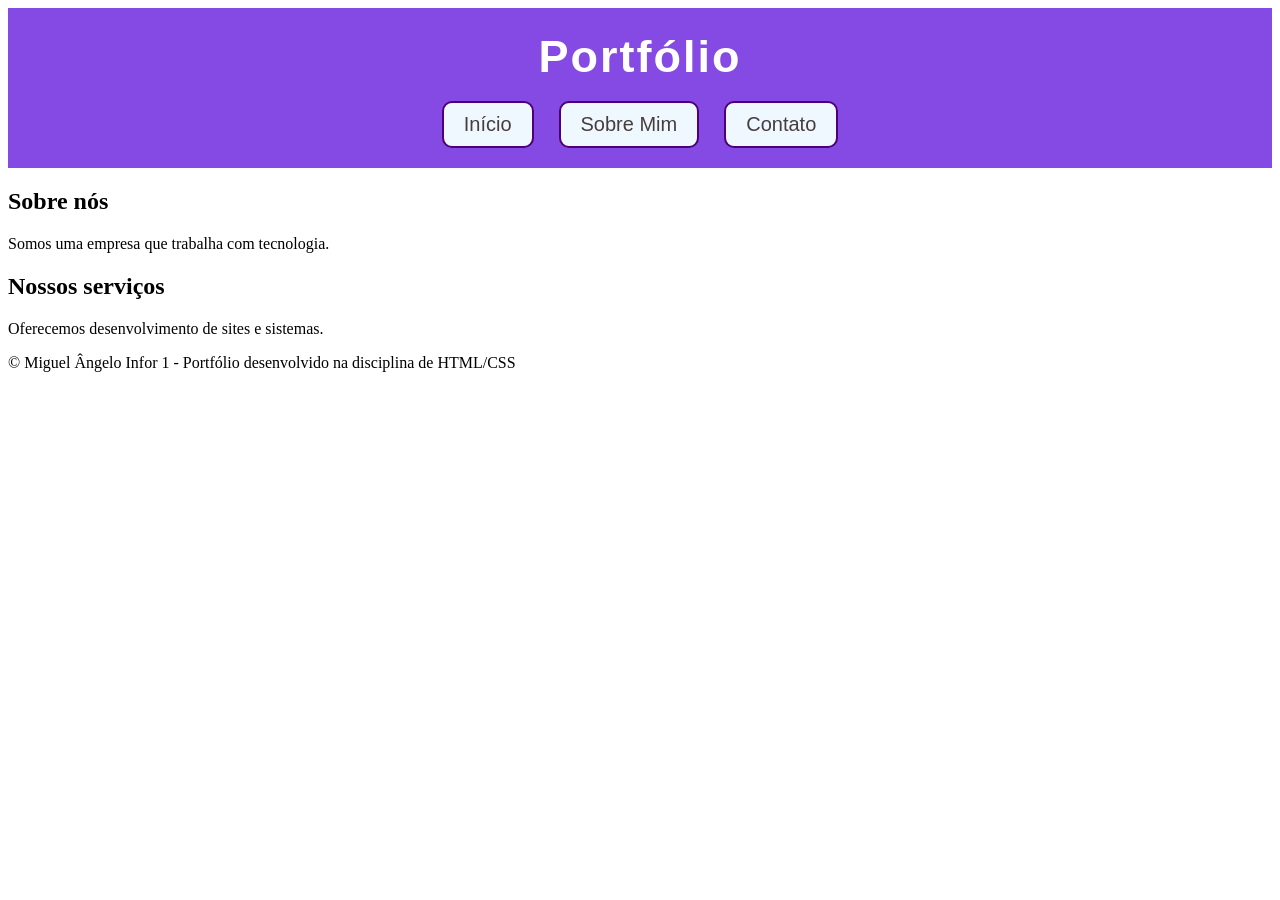
==== contato.html @ a35b8434 "Primeiro Push do Projeto" ====
<!DOCTYPE html>
<html lang="pt-br">
<head>
    <meta charset="UTF-8">
    <meta name="viewport" content="width=device-width, initial-scale=1.0">
    <title>Contato</title>
    <link rel="stylesheet" href="css/style.css">
</head>
<body>
    <header>
        <h1>Portfólio</h1>

        <nav>
            <a href="index.html">Início</a>
            <a href="sobre.html">Sobre Mim</a>
            <a href="contato.html">Contato</a>
        </nav>
    </header>

    <main>

        <section>
            <h2>Sobre nós</h2>
            <p>Somos uma empresa que trabalha com tecnologia.</p>
        </section>

        <section>
            <h2>Nossos serviços</h2>
            <p>Oferecemos desenvolvimento de sites e sistemas.</p>
        </section>

    </main>

    <footer>
        <p>&copy; Miguel Ângelo Infor 1 - Portfólio desenvolvido na disciplina de HTML/CSS</p>
    </footer>
</body>
</html>
---- css/style.css ----
header {
    background-color: rgb(133, 74, 228);
    height: 120px;
    display: flex;
    flex-direction: column;
    align-items: center;
    justify-content: center;
    gap: 15px;
    padding: 20px;
}

h1 {
    margin: auto;
    font-size: 45px;
    font-family: 'Poppins', sans-serif;
    font-weight: 700;
    color: white;
    letter-spacing: 2px;
}

nav {
    display: flex;
    align-items: center;
    justify-content: center;
    gap: 25px;
    font-size: 20px;
}

nav a {
    color: rgb(70, 61, 61);
    text-decoration: none;
    font-family: 'Poppins', sans-serif;
    background-color: aliceblue;
    border: 2px solid rgb(77, 0, 122);
    border-radius: 10px;
    padding: 10px 20px;
}   
nav a:hover {
    background-color: rgb(77, 0, 122);
    color: white;
}
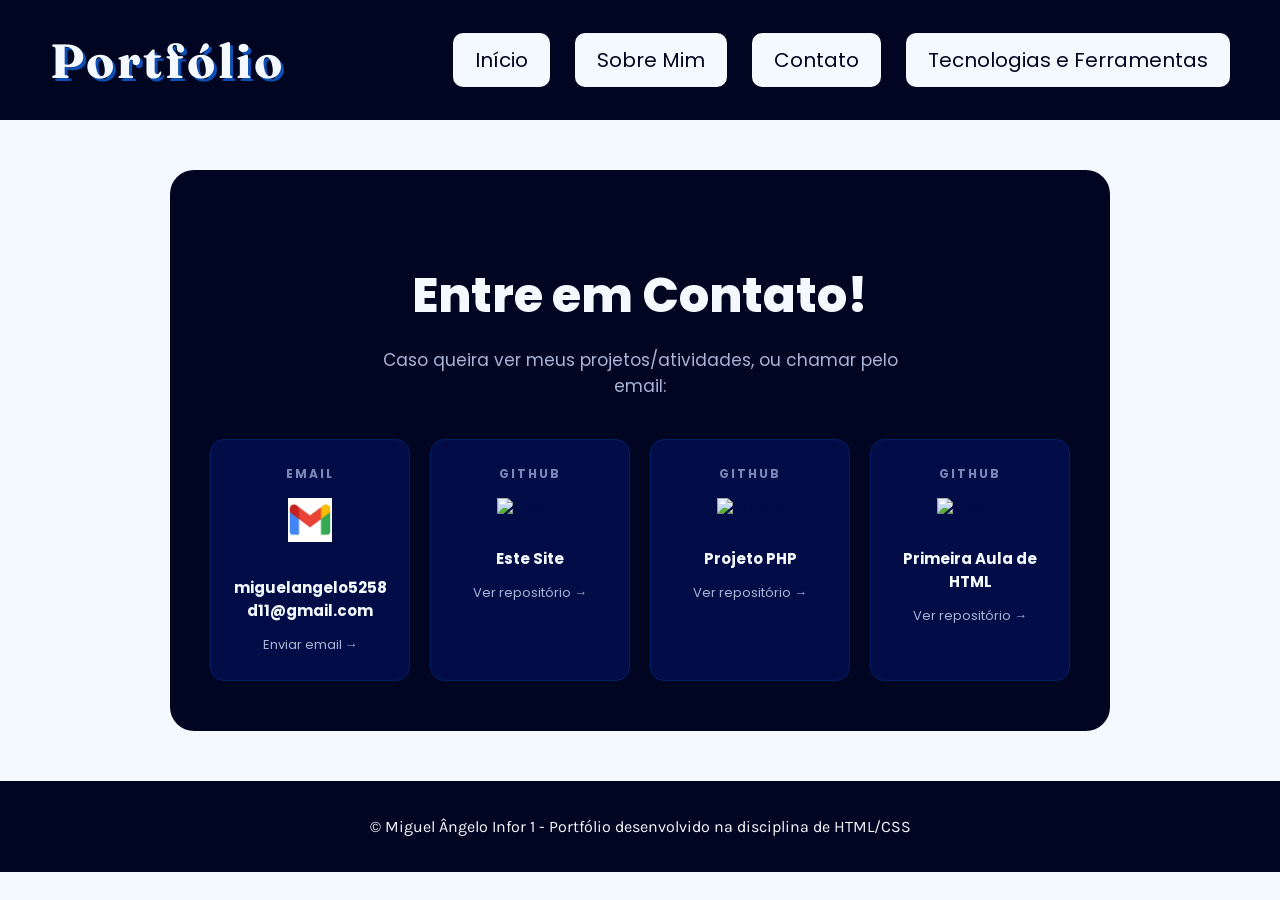
==== commit 7be0346d: "Mudança Geral" ====
--- a/contato.html
+++ b/contato.html
@@ -7,32 +7,59 @@
     <link rel="stylesheet" href="css/style.css">
 </head>
 <body>
+
     <header>
         <h1>Portfólio</h1>
-
         <nav>
             <a href="index.html">Início</a>
             <a href="sobre.html">Sobre Mim</a>
             <a href="contato.html">Contato</a>
+            <a href="seção.html">Tecnologias e Ferramentas</a>
         </nav>
     </header>
 
     <main>
+        <section class="secao-contato">
+            <h2 class="contato-titulo">Entre em Contato!</h2>
+            <p class="contato-sub">Caso queira ver meus projetos/atividades, ou chamar pelo email:</p>
 
-        <section>
-            <h2>Sobre nós</h2>
-            <p>Somos uma empresa que trabalha com tecnologia.</p>
+            <div class="contato-cards">
+
+                <div class="contato-card">
+                    <span class="contato-rotulo">Email</span>
+                    <img src="img/b50d6e8e139df31c52b5240b8be0fdfb.jpg" alt="Email" class="contato-icone">
+                    <p class="contato-valor">miguelangelo5258d11@gmail.com</p>
+                    <a href="https://mail.google.com/mail/?view=cm&fs=1&to=miguelangelo5258d11@gmail.com">Enviar email &rarr;</a>
+                </div>
+
+                <div class="contato-card">
+                    <span class="contato-rotulo">GitHub</span>
+                    <img src="img/b37b05a713d8eebcbb475119e587859b.jpg" alt="GitHub" class="contato-icone">
+                    <p class="contato-valor">Este Site</p>
+                    <a href="https://github.com/mggs525/Trabalho-HTML-CSS">Ver repositório &rarr;</a>
+                </div>
+
+                <div class="contato-card">
+                    <span class="contato-rotulo">GitHub</span>
+                    <img src="img/b37b05a713d8eebcbb475119e587859b.jpg" alt="GitHub" class="contato-icone">
+                    <p class="contato-valor">Projeto PHP</p>
+                    <a href="https://github.com/mggs525/php-Miguel-.-e-Hillary">Ver repositório &rarr;</a>
+                </div>
+
+                <div class="contato-card">
+                    <span class="contato-rotulo">GitHub</span>
+                    <img src="img/b37b05a713d8eebcbb475119e587859b.jpg" alt="GitHub" class="contato-icone">
+                    <p class="contato-valor">Primeira Aula de HTML</p>
+                    <a href="https://github.com/mggs525/HTML-Miguel-e-Hillary">Ver repositório &rarr;</a>
+                </div>
+
+            </div>
         </section>
-
-        <section>
-            <h2>Nossos serviços</h2>
-            <p>Oferecemos desenvolvimento de sites e sistemas.</p>
-        </section>
-
     </main>
 
     <footer>
         <p>&copy; Miguel Ângelo Infor 1 - Portfólio desenvolvido na disciplina de HTML/CSS</p>
     </footer>
+
 </body>
-</html>+</html>
--- a/css/style.css
+++ b/css/style.css
@@ -1,21 +1,43 @@
+@import url('https://fonts.googleapis.com/css2?family=Fraunces:ital,wght@0,700;1,400&family=Playfair+Display:wght@700&family=Poppins:wght@400;600;700&family=Karla:wght@400;500&display=swap');
+
+:root {
+    --azul-claro: #2078CF;
+    --azul-royal: #0E4EB2;
+    --azul-profundo: #011F65;
+    --azul-marinho: #020C47;
+    --azul-noite: #000521;
+    --branco: #F4F8FF;
+}
+
+* {
+    box-sizing: border-box;
+}
+
+body {
+    margin: auto;
+    background-color: var(--branco);
+    font-family: 'Karla', sans-serif;
+    color: var(--azul-marinho);
+}
+
 header {
-    background-color: rgb(133, 74, 228);
-    height: 120px;
-    display: flex;
-    flex-direction: column;
+    min-height: 120px;
+    display: flex;
     align-items: center;
-    justify-content: center;
-    gap: 15px;
-    padding: 20px;
+    justify-content: space-between;
+    padding: 20px 50px;
+    gap: 10px;
+    background-color: var(--azul-noite);
 }
 
 h1 {
-    margin: auto;
-    font-size: 45px;
-    font-family: 'Poppins', sans-serif;
-    font-weight: 700;
-    color: white;
-    letter-spacing: 2px;
+    margin: 0;
+    font-size: 48px;
+    font-family: 'Fraunces', serif;
+    font-weight: 700;
+    color: var(--branco);
+    letter-spacing: 3px;
+    text-shadow: 3px 3px 0px var(--azul-royal);
 }
 
 nav {
@@ -27,15 +49,300 @@
 }
 
 nav a {
-    color: rgb(70, 61, 61);
+    color: var(--azul-noite);
     text-decoration: none;
     font-family: 'Poppins', sans-serif;
-    background-color: aliceblue;
-    border: 2px solid rgb(77, 0, 122);
+    background-color: var(--branco);
+    border: 2px solid var(--branco);
     border-radius: 10px;
     padding: 10px 20px;
-}   
+    transition: 0.2s;
+}
+
 nav a:hover {
-    background-color: rgb(77, 0, 122);
-    color: white;
-}
+    background-color: var(--azul-claro);
+    color: var(--branco);
+    border-color: var(--azul-claro);
+}
+
+main {
+    max-width: 1000px;
+    margin: 50px auto;
+    padding: 0 30px;
+    display: flex;
+    flex-direction: column;
+    gap: 40px;
+}
+
+h2 {
+    font-family: 'Playfair Display', serif;
+    font-size: 30px;
+    font-weight: 700;
+    color: var(--azul-profundo);
+    text-align: center;
+}
+
+h3 {
+    font-family: 'Poppins', sans-serif;
+    color: var(--azul-royal);
+    margin-top: 15px;
+}
+
+ul {
+    padding-left: 25px;
+}
+
+ul li {
+    margin-bottom: 6px;
+}
+
+.ps {
+    font-family: 'Poppins', sans-serif;
+    font-size: 20px;
+    line-height: 1.6;
+    color: var(--azul-marinho);
+}
+
+.secao-tecnologias {
+    background-color: var(--azul-noite);
+    border-radius: 24px;
+    padding: 40px;
+}
+
+.titulo-tec {
+    text-align: left;
+    color: var(--branco);
+    font-family: 'Poppins', sans-serif;
+    font-size: 22px;
+    font-weight: 700;
+    margin-bottom: 20px;
+}
+
+.grade-cards {
+    display: flex;
+    flex-wrap: wrap;
+    gap: 18px;
+    margin-bottom: 35px;
+}
+
+.card {
+    flex: 1 1 150px;
+    max-width: 180px;
+    background-color: var(--azul-marinho);
+    border: 1px solid var(--azul-profundo);
+    border-radius: 14px;
+    padding: 20px;
+    text-align: center;
+    transition: 0.2s;
+}
+
+.card:hover {
+    border-color: var(--azul-claro);
+    transform: translateY(-3px);
+}
+
+.card p {
+    font-family: 'Poppins', sans-serif;
+    font-weight: 600;
+    font-size: 15px;
+    color: var(--branco);
+    margin: 0 0 15px;
+}
+
+.card-icone {
+    width: 48px;
+    height: 48px;
+    object-fit: contain;
+    margin: 0 auto;
+}
+
+.hero-perfil {
+    display: flex;
+    align-items: center;
+    gap: 50px;
+    flex-wrap: wrap;
+}
+
+.Avatar {
+    flex: 0 0 auto;
+}
+
+.Avatar img {
+    width: 260px;
+    height: 260px;
+    object-fit: cover;
+    border-radius: 50%;
+    border: 6px solid var(--azul-royal);
+    box-shadow: 0 10px 25px rgba(2, 12, 71, 0.25);
+}
+
+.hero-texto {
+    flex: 1 1 400px;
+}
+
+.pequeno-titulo {
+    color: var(--azul-claro);
+    font-weight: bold;
+    text-transform: uppercase;
+    letter-spacing: 2px;
+    margin-bottom: 8px;
+    font-family: 'Poppins', sans-serif;
+}
+
+.hero-texto h2 {
+    text-align: left;
+    font-size: clamp(2.2rem, 5vw, 3.5rem);
+    line-height: 1.1;
+    margin-bottom: 20px;
+    color: var(--azul-noite);
+}
+
+.botoes-hero {
+    display: flex;
+    flex-wrap: wrap;
+    gap: 15px;
+    margin-top: 25px;
+}
+
+.botao-pill {
+    display: inline-block;
+    background-color: var(--azul-noite);
+    color: var(--branco);
+    padding: 14px 28px;
+    border-radius: 30px;
+    font-weight: bold;
+    font-family: 'Poppins', sans-serif;
+    text-decoration: none;
+    transition: 0.2s;
+}
+
+.botao-pill:hover {
+    background-color: var(--azul-claro);
+    transform: translateY(-2px);
+}
+
+.secao-contato {
+    background-color: var(--azul-noite);
+    border-radius: 24px;
+    padding: 50px 40px;
+    text-align: center;
+}
+
+.contato-titulo {
+    color: var(--branco);
+    font-family: 'Poppins', sans-serif;
+    font-size: clamp(2rem, 5vw, 3rem);
+    font-weight: 800;
+    margin-bottom: 15px;
+}
+
+.contato-sub {
+    color: #a9b4d6;
+    font-family: 'Poppins', sans-serif;
+    font-size: 17px;
+    max-width: 550px;
+    margin: 0 auto 40px;
+}
+
+.contato-cards {
+    display: flex;
+    flex-wrap: wrap;
+    justify-content: center;
+    gap: 20px;
+}
+
+.contato-card {
+    flex: 1 1 200px;
+    max-width: 230px;
+    background-color: var(--azul-marinho);
+    border: 1px solid var(--azul-profundo);
+    border-radius: 14px;
+    padding: 25px 20px;
+    text-align: center;
+    transition: 0.2s;
+}
+
+.contato-card:hover {
+    border-color: var(--azul-claro);
+    transform: translateY(-3px);
+}
+
+.contato-rotulo {
+    display: block;
+    font-family: 'Poppins', sans-serif;
+    font-size: 12px;
+    font-weight: 700;
+    letter-spacing: 2px;
+    text-transform: uppercase;
+    color: #7c88b8;
+    margin-bottom: 15px;
+}
+
+.contato-icone {
+    width: 44px;
+    height: 44px;
+    object-fit: contain;
+    margin: 0 auto 15px;
+}
+
+.contato-valor {
+    font-family: 'Poppins', sans-serif;
+    font-weight: 700;
+    color: var(--branco);
+    font-size: 15px;
+    margin-bottom: 12px;
+    word-break: break-word;
+}
+
+.contato-card a {
+    font-family: 'Poppins', sans-serif;
+    font-size: 13px;
+    color: #a9b4d6;
+    text-decoration: none;
+}
+
+.contato-card a:hover {
+    color: var(--azul-claro);
+}
+
+.album-amigos {
+    display: grid;
+    grid-template-columns: repeat(4, 1fr);
+    gap: 12px;
+}
+
+.album-amigos img {
+    width: 100%;
+    height: 180px;
+}
+footer {
+    display: flex;
+    align-items: center;
+    justify-content: center;
+    background-color: var(--azul-noite);
+    color: var(--branco);
+    padding: 20px;
+    margin-top: 40px;
+    text-align: center;
+}
+
+@media (max-width: 700px) {
+    header {
+        flex-direction: column;
+        text-align: center;
+    }
+
+    .hero-perfil {
+        justify-content: center;
+        text-align: center;
+    }
+
+    .hero-texto h2,
+    .pequeno-titulo {
+        text-align: center;
+    }
+
+    .botoes-hero {
+        justify-content: center;
+    }
+}
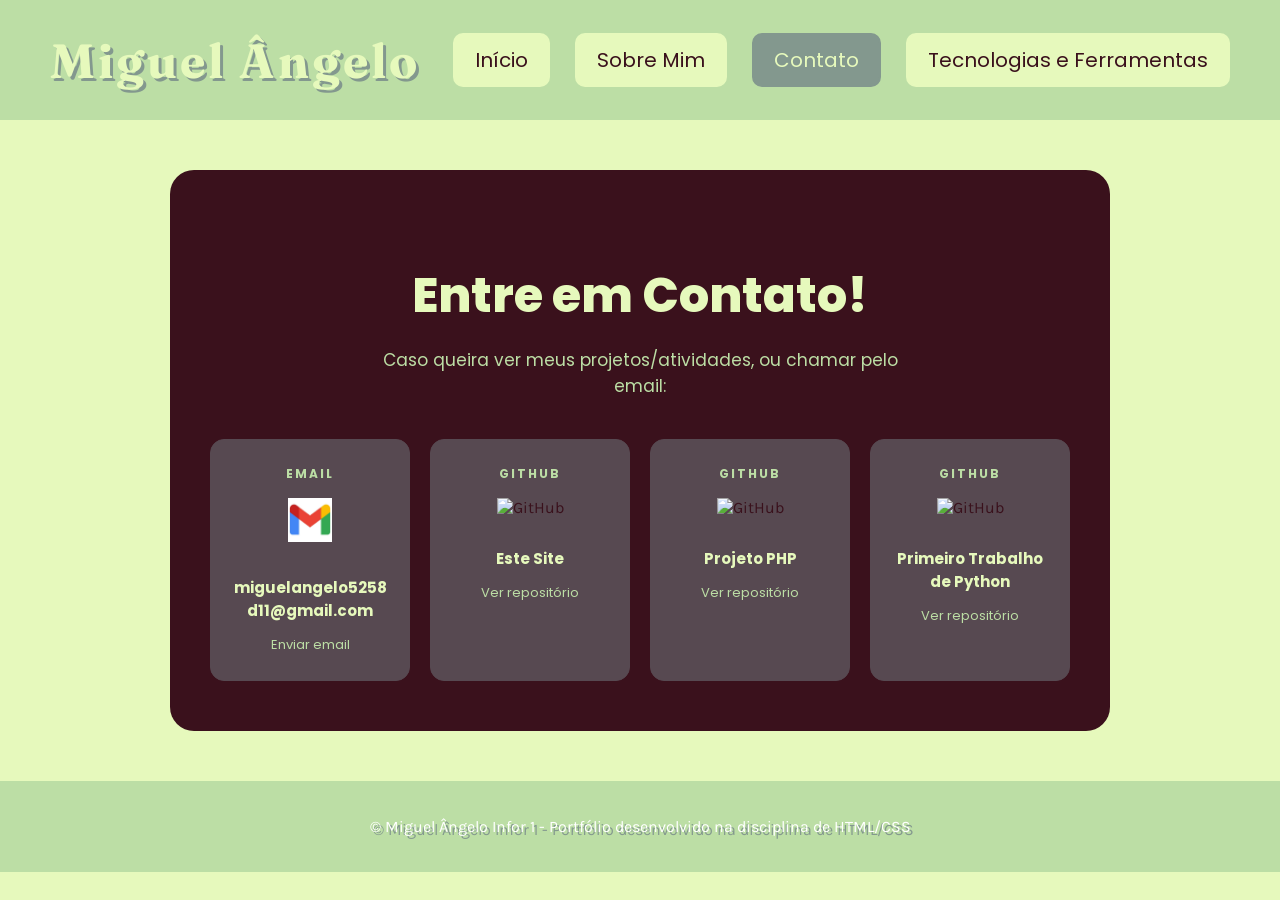
==== commit 85e297a4: "Mudanças nas Cores e Pedidos da Israely" ====
--- a/contato.html
+++ b/contato.html
@@ -9,11 +9,11 @@
 <body>
 
     <header>
-        <h1>Portfólio</h1>
+        <h1>Miguel Ângelo</h1>
         <nav>
             <a href="index.html">Início</a>
             <a href="sobre.html">Sobre Mim</a>
-            <a href="contato.html">Contato</a>
+            <a href="contato.html" class="ativo">Contato</a>
             <a href="seção.html">Tecnologias e Ferramentas</a>
         </nav>
     </header>
@@ -29,28 +29,28 @@
                     <span class="contato-rotulo">Email</span>
                     <img src="img/b50d6e8e139df31c52b5240b8be0fdfb.jpg" alt="Email" class="contato-icone">
                     <p class="contato-valor">miguelangelo5258d11@gmail.com</p>
-                    <a href="https://mail.google.com/mail/?view=cm&fs=1&to=miguelangelo5258d11@gmail.com">Enviar email &rarr;</a>
+                    <a href="https://mail.google.com/mail/?view=cm&fs=1&to=miguelangelo5258d11@gmail.com">Enviar email</a>
                 </div>
 
                 <div class="contato-card">
                     <span class="contato-rotulo">GitHub</span>
                     <img src="img/b37b05a713d8eebcbb475119e587859b.jpg" alt="GitHub" class="contato-icone">
                     <p class="contato-valor">Este Site</p>
-                    <a href="https://github.com/mggs525/Trabalho-HTML-CSS">Ver repositório &rarr;</a>
+                    <a href="https://github.com/mggs525/Trabalho-HTML-CSS">Ver repositório </a>
                 </div>
 
                 <div class="contato-card">
                     <span class="contato-rotulo">GitHub</span>
                     <img src="img/b37b05a713d8eebcbb475119e587859b.jpg" alt="GitHub" class="contato-icone">
                     <p class="contato-valor">Projeto PHP</p>
-                    <a href="https://github.com/mggs525/php-Miguel-.-e-Hillary">Ver repositório &rarr;</a>
+                    <a href="https://github.com/mggs525/php-Miguel-.-e-Hillary">Ver repositório</a>
                 </div>
 
                 <div class="contato-card">
                     <span class="contato-rotulo">GitHub</span>
                     <img src="img/b37b05a713d8eebcbb475119e587859b.jpg" alt="GitHub" class="contato-icone">
-                    <p class="contato-valor">Primeira Aula de HTML</p>
-                    <a href="https://github.com/mggs525/HTML-Miguel-e-Hillary">Ver repositório &rarr;</a>
+                    <p class="contato-valor">Primeiro Trabalho de Python</p>
+                    <a href="https://github.com/mggs525/Gabiru-Final">Ver repositório</a>
                 </div>
 
             </div>
--- a/css/style.css
+++ b/css/style.css
@@ -1,13 +1,4 @@
 @import url('https://fonts.googleapis.com/css2?family=Fraunces:ital,wght@0,700;1,400&family=Playfair+Display:wght@700&family=Poppins:wght@400;600;700&family=Karla:wght@400;500&display=swap');
-
-:root {
-    --azul-claro: #2078CF;
-    --azul-royal: #0E4EB2;
-    --azul-profundo: #011F65;
-    --azul-marinho: #020C47;
-    --azul-noite: #000521;
-    --branco: #F4F8FF;
-}
 
 * {
     box-sizing: border-box;
@@ -15,9 +6,9 @@
 
 body {
     margin: auto;
-    background-color: var(--branco);
+    background-color: #E6F9BC;
     font-family: 'Karla', sans-serif;
-    color: var(--azul-marinho);
+    color: #3A111C;
 }
 
 header {
@@ -27,7 +18,7 @@
     justify-content: space-between;
     padding: 20px 50px;
     gap: 10px;
-    background-color: var(--azul-noite);
+    background-color: #bcdea5;
 }
 
 h1 {
@@ -35,9 +26,9 @@
     font-size: 48px;
     font-family: 'Fraunces', serif;
     font-weight: 700;
-    color: var(--branco);
+    color: #E6F9BC;
     letter-spacing: 3px;
-    text-shadow: 3px 3px 0px var(--azul-royal);
+    text-shadow: 3px 3px 0px #83988E;
 }
 
 nav {
@@ -49,22 +40,26 @@
 }
 
 nav a {
-    color: var(--azul-noite);
+    color: #3A111C;
     text-decoration: none;
     font-family: 'Poppins', sans-serif;
-    background-color: var(--branco);
-    border: 2px solid var(--branco);
+    background-color: #E6F9BC;
+    border: 2px solid #E6F9BC;
     border-radius: 10px;
     padding: 10px 20px;
     transition: 0.2s;
 }
 
 nav a:hover {
-    background-color: var(--azul-claro);
-    color: var(--branco);
-    border-color: var(--azul-claro);
-}
-
+    background-color: #83988E;
+    color: #E6F9BC;
+    border-color: #83988E;
+}
+nav a.ativo {
+    background-color: #83988E;
+    color: #E6F9BC;
+    border-color: #83988E;
+}
 main {
     max-width: 1000px;
     margin: 50px auto;
@@ -78,13 +73,13 @@
     font-family: 'Playfair Display', serif;
     font-size: 30px;
     font-weight: 700;
-    color: var(--azul-profundo);
+    color: #574951;
     text-align: center;
 }
 
 h3 {
     font-family: 'Poppins', sans-serif;
-    color: var(--azul-royal);
+    color: #83988E;
     margin-top: 15px;
 }
 
@@ -100,18 +95,18 @@
     font-family: 'Poppins', sans-serif;
     font-size: 20px;
     line-height: 1.6;
-    color: var(--azul-marinho);
+    color: #3A111C;
 }
 
 .secao-tecnologias {
-    background-color: var(--azul-noite);
+    background-color: #3A111C;
     border-radius: 24px;
     padding: 40px;
 }
 
 .titulo-tec {
     text-align: left;
-    color: var(--branco);
+    color: #E6F9BC;
     font-family: 'Poppins', sans-serif;
     font-size: 22px;
     font-weight: 700;
@@ -128,8 +123,8 @@
 .card {
     flex: 1 1 150px;
     max-width: 180px;
-    background-color: var(--azul-marinho);
-    border: 1px solid var(--azul-profundo);
+    background-color: #574951;
+    border: 1px solid #574951;
     border-radius: 14px;
     padding: 20px;
     text-align: center;
@@ -137,7 +132,7 @@
 }
 
 .card:hover {
-    border-color: var(--azul-claro);
+    border-color: #83988E;
     transform: translateY(-3px);
 }
 
@@ -145,7 +140,7 @@
     font-family: 'Poppins', sans-serif;
     font-weight: 600;
     font-size: 15px;
-    color: var(--branco);
+    color: #E6F9BC;
     margin: 0 0 15px;
 }
 
@@ -172,8 +167,8 @@
     height: 260px;
     object-fit: cover;
     border-radius: 50%;
-    border: 6px solid var(--azul-royal);
-    box-shadow: 0 10px 25px rgba(2, 12, 71, 0.25);
+    border: 6px solid #83988E;
+    box-shadow: 0 10px 25px rgba(58, 17, 28, 0.25);
 }
 
 .hero-texto {
@@ -181,7 +176,7 @@
 }
 
 .pequeno-titulo {
-    color: var(--azul-claro);
+    color: #83988E;
     font-weight: bold;
     text-transform: uppercase;
     letter-spacing: 2px;
@@ -194,7 +189,7 @@
     font-size: clamp(2.2rem, 5vw, 3.5rem);
     line-height: 1.1;
     margin-bottom: 20px;
-    color: var(--azul-noite);
+    color: #3A111C;
 }
 
 .botoes-hero {
@@ -206,8 +201,8 @@
 
 .botao-pill {
     display: inline-block;
-    background-color: var(--azul-noite);
-    color: var(--branco);
+    background-color: #3A111C;
+    color: #E6F9BC;
     padding: 14px 28px;
     border-radius: 30px;
     font-weight: bold;
@@ -217,19 +212,19 @@
 }
 
 .botao-pill:hover {
-    background-color: var(--azul-claro);
+    background-color: #83988E;
     transform: translateY(-2px);
 }
 
 .secao-contato {
-    background-color: var(--azul-noite);
+    background-color: #3A111C;
     border-radius: 24px;
     padding: 50px 40px;
     text-align: center;
 }
 
 .contato-titulo {
-    color: var(--branco);
+    color: #E6F9BC;
     font-family: 'Poppins', sans-serif;
     font-size: clamp(2rem, 5vw, 3rem);
     font-weight: 800;
@@ -237,7 +232,7 @@
 }
 
 .contato-sub {
-    color: #a9b4d6;
+    color: #BCDEA5;
     font-family: 'Poppins', sans-serif;
     font-size: 17px;
     max-width: 550px;
@@ -254,8 +249,8 @@
 .contato-card {
     flex: 1 1 200px;
     max-width: 230px;
-    background-color: var(--azul-marinho);
-    border: 1px solid var(--azul-profundo);
+    background-color: #574951;
+    border: 1px solid #574951;
     border-radius: 14px;
     padding: 25px 20px;
     text-align: center;
@@ -263,7 +258,7 @@
 }
 
 .contato-card:hover {
-    border-color: var(--azul-claro);
+    border-color: #83988E;
     transform: translateY(-3px);
 }
 
@@ -274,7 +269,7 @@
     font-weight: 700;
     letter-spacing: 2px;
     text-transform: uppercase;
-    color: #7c88b8;
+    color: #BCDEA5;
     margin-bottom: 15px;
 }
 
@@ -288,7 +283,7 @@
 .contato-valor {
     font-family: 'Poppins', sans-serif;
     font-weight: 700;
-    color: var(--branco);
+    color: #E6F9BC;
     font-size: 15px;
     margin-bottom: 12px;
     word-break: break-word;
@@ -297,12 +292,12 @@
 .contato-card a {
     font-family: 'Poppins', sans-serif;
     font-size: 13px;
-    color: #a9b4d6;
+    color: #BCDEA5;
     text-decoration: none;
 }
 
 .contato-card a:hover {
-    color: var(--azul-claro);
+    color: #83988E;
 }
 
 .album-amigos {
@@ -319,11 +314,12 @@
     display: flex;
     align-items: center;
     justify-content: center;
-    background-color: var(--azul-noite);
-    color: var(--branco);
+    background-color: #bcdea5;
+    color: #fff;
     padding: 20px;
     margin-top: 40px;
     text-align: center;
+    text-shadow: 3px 3px 0px #83988E;
 }
 
 @media (max-width: 700px) {
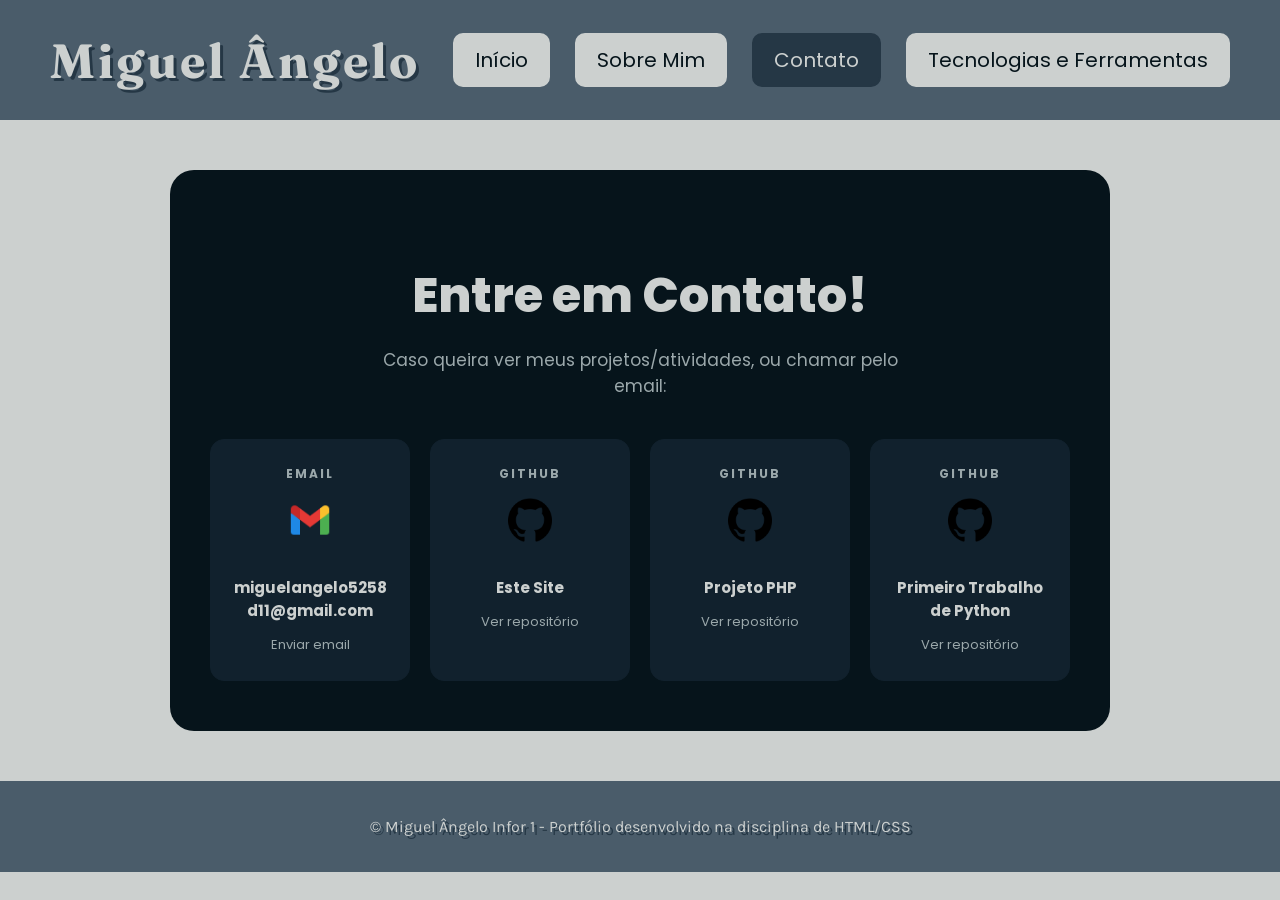
==== commit 1d10ce15: "Mudanças Nos Pngs" ====
--- a/contato.html
+++ b/contato.html
@@ -27,28 +27,28 @@
 
                 <div class="contato-card">
                     <span class="contato-rotulo">Email</span>
-                    <img src="img/b50d6e8e139df31c52b5240b8be0fdfb.jpg" alt="Email" class="contato-icone">
+                    <img src="img/icons8-gmail-novo-48.png" alt="Email" class="contato-icone">
                     <p class="contato-valor">miguelangelo5258d11@gmail.com</p>
                     <a href="https://mail.google.com/mail/?view=cm&fs=1&to=miguelangelo5258d11@gmail.com">Enviar email</a>
                 </div>
 
                 <div class="contato-card">
                     <span class="contato-rotulo">GitHub</span>
-                    <img src="img/b37b05a713d8eebcbb475119e587859b.jpg" alt="GitHub" class="contato-icone">
+                    <img src="img/github.png" alt="GitHub" class="contato-icone">
                     <p class="contato-valor">Este Site</p>
                     <a href="https://github.com/mggs525/Trabalho-HTML-CSS">Ver repositório </a>
                 </div>
 
                 <div class="contato-card">
                     <span class="contato-rotulo">GitHub</span>
-                    <img src="img/b37b05a713d8eebcbb475119e587859b.jpg" alt="GitHub" class="contato-icone">
+                    <img src="img/github.png" alt="GitHub" class="contato-icone">
                     <p class="contato-valor">Projeto PHP</p>
                     <a href="https://github.com/mggs525/php-Miguel-.-e-Hillary">Ver repositório</a>
                 </div>
 
                 <div class="contato-card">
                     <span class="contato-rotulo">GitHub</span>
-                    <img src="img/b37b05a713d8eebcbb475119e587859b.jpg" alt="GitHub" class="contato-icone">
+                    <img src="img/github.png" alt="GitHub" class="contato-icone">
                     <p class="contato-valor">Primeiro Trabalho de Python</p>
                     <a href="https://github.com/mggs525/Gabiru-Final">Ver repositório</a>
                 </div>
--- a/css/style.css
+++ b/css/style.css
@@ -6,9 +6,9 @@
 
 body {
     margin: auto;
-    background-color: #E6F9BC;
+    background-color: #CCD0CF;
     font-family: 'Karla', sans-serif;
-    color: #3A111C;
+    color: #06141B;
 }
 
 header {
@@ -18,7 +18,7 @@
     justify-content: space-between;
     padding: 20px 50px;
     gap: 10px;
-    background-color: #bcdea5;
+    background-color: #4A5C6A;
 }
 
 h1 {
@@ -26,9 +26,9 @@
     font-size: 48px;
     font-family: 'Fraunces', serif;
     font-weight: 700;
-    color: #E6F9BC;
+    color: #CCD0CF;
     letter-spacing: 3px;
-    text-shadow: 3px 3px 0px #83988E;
+    text-shadow: 3px 3px 0px #253745;
 }
 
 nav {
@@ -40,25 +40,25 @@
 }
 
 nav a {
-    color: #3A111C;
+    color: #06141B;
     text-decoration: none;
     font-family: 'Poppins', sans-serif;
-    background-color: #E6F9BC;
-    border: 2px solid #E6F9BC;
+    background-color: #CCD0CF;
+    border: 2px solid #CCD0CF;
     border-radius: 10px;
     padding: 10px 20px;
     transition: 0.2s;
 }
 
 nav a:hover {
-    background-color: #83988E;
-    color: #E6F9BC;
-    border-color: #83988E;
+    background-color: #253745;
+    color: #CCD0CF;
+    border-color: #253745;
 }
 nav a.ativo {
-    background-color: #83988E;
-    color: #E6F9BC;
-    border-color: #83988E;
+    background-color: #253745;
+    color: #CCD0CF;
+    border-color: #253745;
 }
 main {
     max-width: 1000px;
@@ -73,13 +73,13 @@
     font-family: 'Playfair Display', serif;
     font-size: 30px;
     font-weight: 700;
-    color: #574951;
+    color: #11212D;
     text-align: center;
 }
 
 h3 {
     font-family: 'Poppins', sans-serif;
-    color: #83988E;
+    color: #253745;
     margin-top: 15px;
 }
 
@@ -95,18 +95,18 @@
     font-family: 'Poppins', sans-serif;
     font-size: 20px;
     line-height: 1.6;
-    color: #3A111C;
+    color: #06141B;
 }
 
 .secao-tecnologias {
-    background-color: #3A111C;
+    background-color: #06141B;
     border-radius: 24px;
     padding: 40px;
 }
 
 .titulo-tec {
     text-align: left;
-    color: #E6F9BC;
+    color: #CCD0CF;
     font-family: 'Poppins', sans-serif;
     font-size: 22px;
     font-weight: 700;
@@ -123,8 +123,8 @@
 .card {
     flex: 1 1 150px;
     max-width: 180px;
-    background-color: #574951;
-    border: 1px solid #574951;
+    background-color: #11212D;
+    border: 1px solid #11212D;
     border-radius: 14px;
     padding: 20px;
     text-align: center;
@@ -132,7 +132,7 @@
 }
 
 .card:hover {
-    border-color: #83988E;
+    border-color: #253745;
     transform: translateY(-3px);
 }
 
@@ -140,7 +140,7 @@
     font-family: 'Poppins', sans-serif;
     font-weight: 600;
     font-size: 15px;
-    color: #E6F9BC;
+    color: #CCD0CF;
     margin: 0 0 15px;
 }
 
@@ -167,8 +167,8 @@
     height: 260px;
     object-fit: cover;
     border-radius: 50%;
-    border: 6px solid #83988E;
-    box-shadow: 0 10px 25px rgba(58, 17, 28, 0.25);
+    border: 6px solid #253745;
+    box-shadow: 0 10px 25px rgba(6, 20, 27, 0.25);
 }
 
 .hero-texto {
@@ -176,7 +176,7 @@
 }
 
 .pequeno-titulo {
-    color: #83988E;
+    color: #253745;
     font-weight: bold;
     text-transform: uppercase;
     letter-spacing: 2px;
@@ -189,7 +189,7 @@
     font-size: clamp(2.2rem, 5vw, 3.5rem);
     line-height: 1.1;
     margin-bottom: 20px;
-    color: #3A111C;
+    color: #06141B;
 }
 
 .botoes-hero {
@@ -201,8 +201,8 @@
 
 .botao-pill {
     display: inline-block;
-    background-color: #3A111C;
-    color: #E6F9BC;
+    background-color: #06141B;
+    color: #CCD0CF;
     padding: 14px 28px;
     border-radius: 30px;
     font-weight: bold;
@@ -212,19 +212,19 @@
 }
 
 .botao-pill:hover {
-    background-color: #83988E;
+    background-color: #253745;
     transform: translateY(-2px);
 }
 
 .secao-contato {
-    background-color: #3A111C;
+    background-color: #06141B;
     border-radius: 24px;
     padding: 50px 40px;
     text-align: center;
 }
 
 .contato-titulo {
-    color: #E6F9BC;
+    color: #CCD0CF;
     font-family: 'Poppins', sans-serif;
     font-size: clamp(2rem, 5vw, 3rem);
     font-weight: 800;
@@ -232,7 +232,7 @@
 }
 
 .contato-sub {
-    color: #BCDEA5;
+    color: #9BA8AB;
     font-family: 'Poppins', sans-serif;
     font-size: 17px;
     max-width: 550px;
@@ -249,8 +249,8 @@
 .contato-card {
     flex: 1 1 200px;
     max-width: 230px;
-    background-color: #574951;
-    border: 1px solid #574951;
+    background-color: #11212D;
+    border: 1px solid #11212D;
     border-radius: 14px;
     padding: 25px 20px;
     text-align: center;
@@ -258,7 +258,7 @@
 }
 
 .contato-card:hover {
-    border-color: #83988E;
+    border-color: #253745;
     transform: translateY(-3px);
 }
 
@@ -269,7 +269,7 @@
     font-weight: 700;
     letter-spacing: 2px;
     text-transform: uppercase;
-    color: #BCDEA5;
+    color: #9BA8AB;
     margin-bottom: 15px;
 }
 
@@ -283,7 +283,7 @@
 .contato-valor {
     font-family: 'Poppins', sans-serif;
     font-weight: 700;
-    color: #E6F9BC;
+    color: #CCD0CF;
     font-size: 15px;
     margin-bottom: 12px;
     word-break: break-word;
@@ -292,12 +292,12 @@
 .contato-card a {
     font-family: 'Poppins', sans-serif;
     font-size: 13px;
-    color: #BCDEA5;
+    color: #9BA8AB;
     text-decoration: none;
 }
 
 .contato-card a:hover {
-    color: #83988E;
+    color: #253745;
 }
 
 .album-amigos {
@@ -314,12 +314,12 @@
     display: flex;
     align-items: center;
     justify-content: center;
-    background-color: #bcdea5;
-    color: #fff;
+    background-color: #4A5C6A;
+    color: #CCD0CF;
     padding: 20px;
     margin-top: 40px;
     text-align: center;
-    text-shadow: 3px 3px 0px #83988E;
+    text-shadow: 3px 3px 0px #253745;
 }
 
 @media (max-width: 700px) {
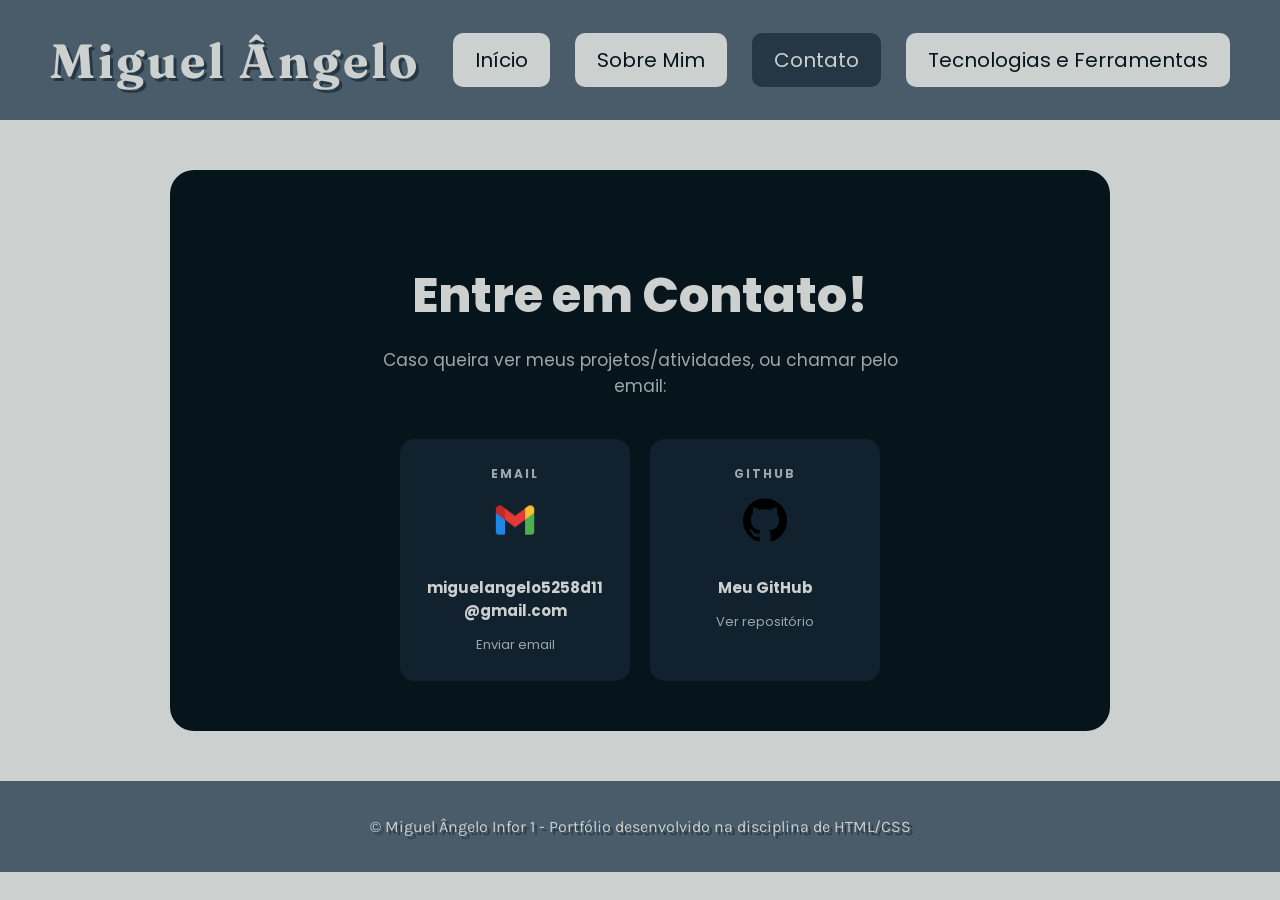
==== commit 62e805f1: "Fotos Minhas" ====
--- a/contato.html
+++ b/contato.html
@@ -35,22 +35,8 @@
                 <div class="contato-card">
                     <span class="contato-rotulo">GitHub</span>
                     <img src="img/github.png" alt="GitHub" class="contato-icone">
-                    <p class="contato-valor">Este Site</p>
-                    <a href="https://github.com/mggs525/Trabalho-HTML-CSS">Ver repositório </a>
-                </div>
-
-                <div class="contato-card">
-                    <span class="contato-rotulo">GitHub</span>
-                    <img src="img/github.png" alt="GitHub" class="contato-icone">
-                    <p class="contato-valor">Projeto PHP</p>
-                    <a href="https://github.com/mggs525/php-Miguel-.-e-Hillary">Ver repositório</a>
-                </div>
-
-                <div class="contato-card">
-                    <span class="contato-rotulo">GitHub</span>
-                    <img src="img/github.png" alt="GitHub" class="contato-icone">
-                    <p class="contato-valor">Primeiro Trabalho de Python</p>
-                    <a href="https://github.com/mggs525/Gabiru-Final">Ver repositório</a>
+                    <p class="contato-valor">Meu GitHub</p>
+                    <a href="https://github.com/mggs525">Ver repositório </a>
                 </div>
 
             </div>
